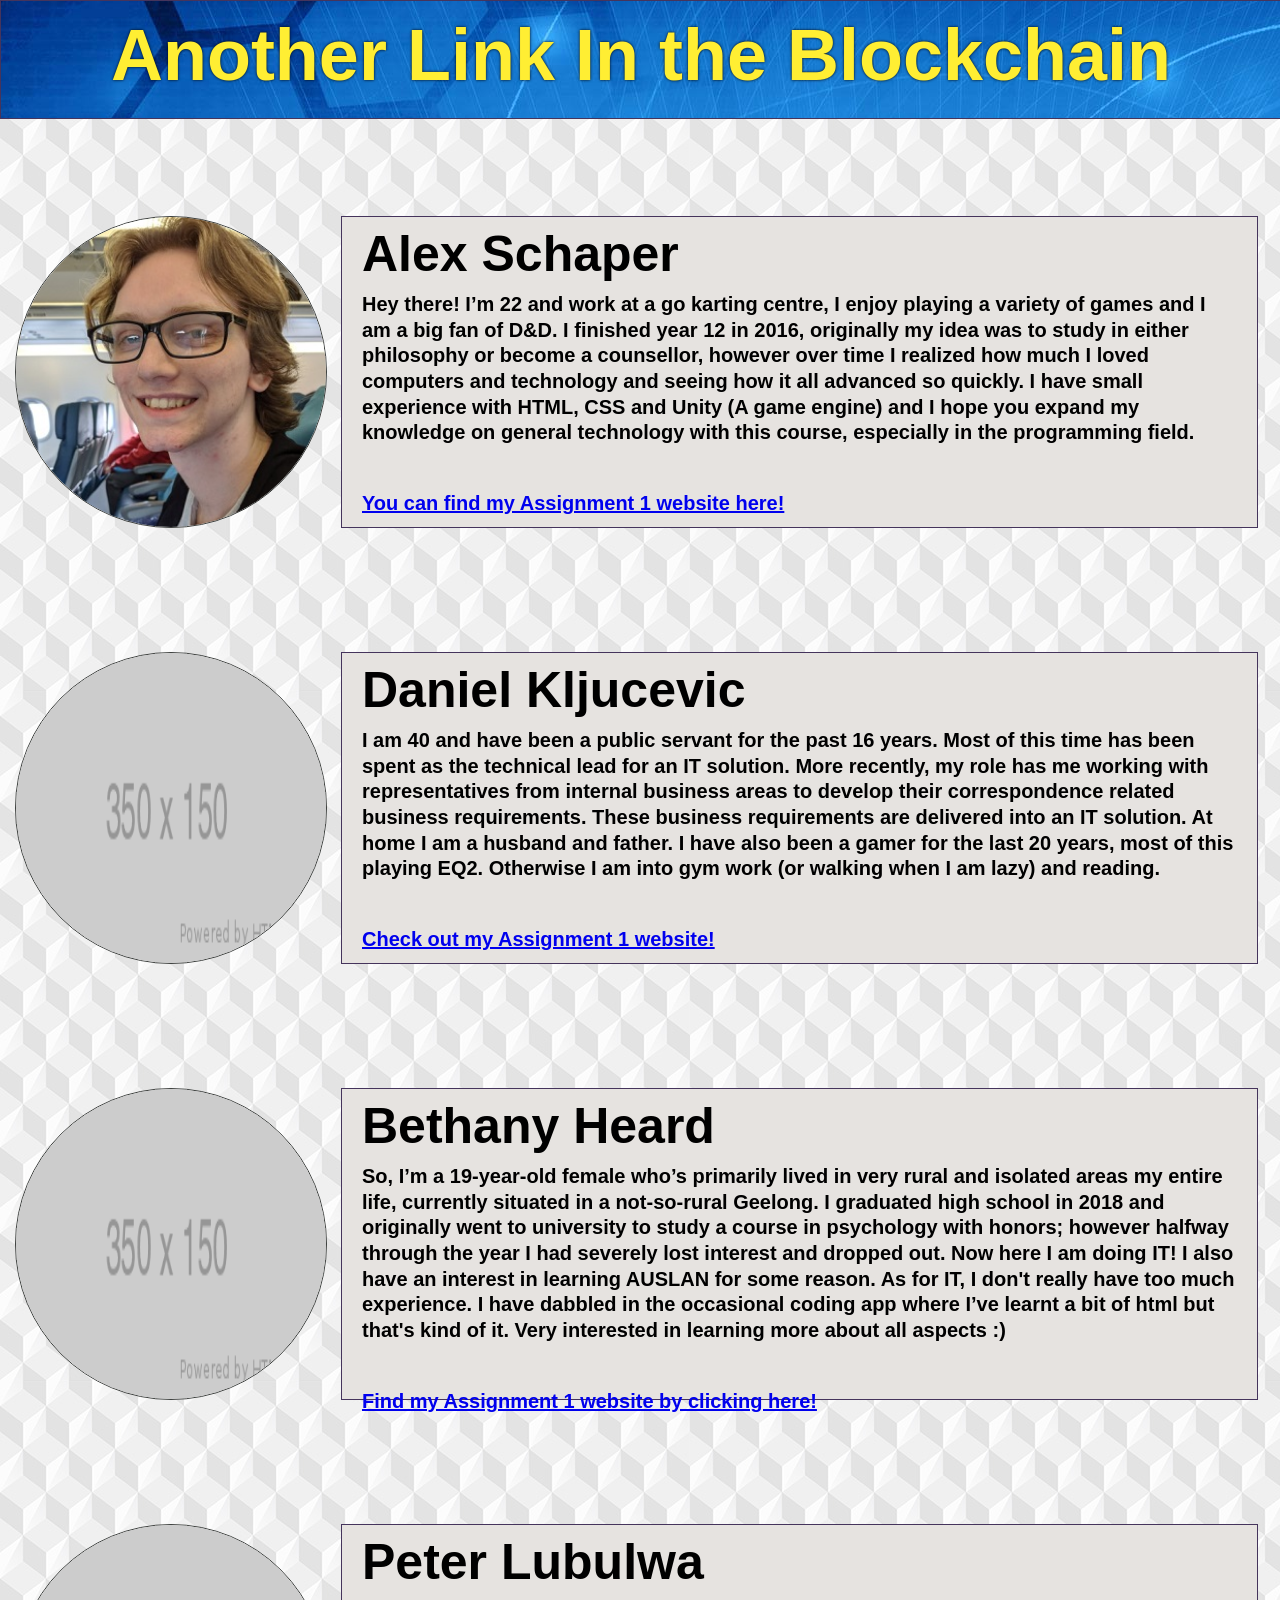
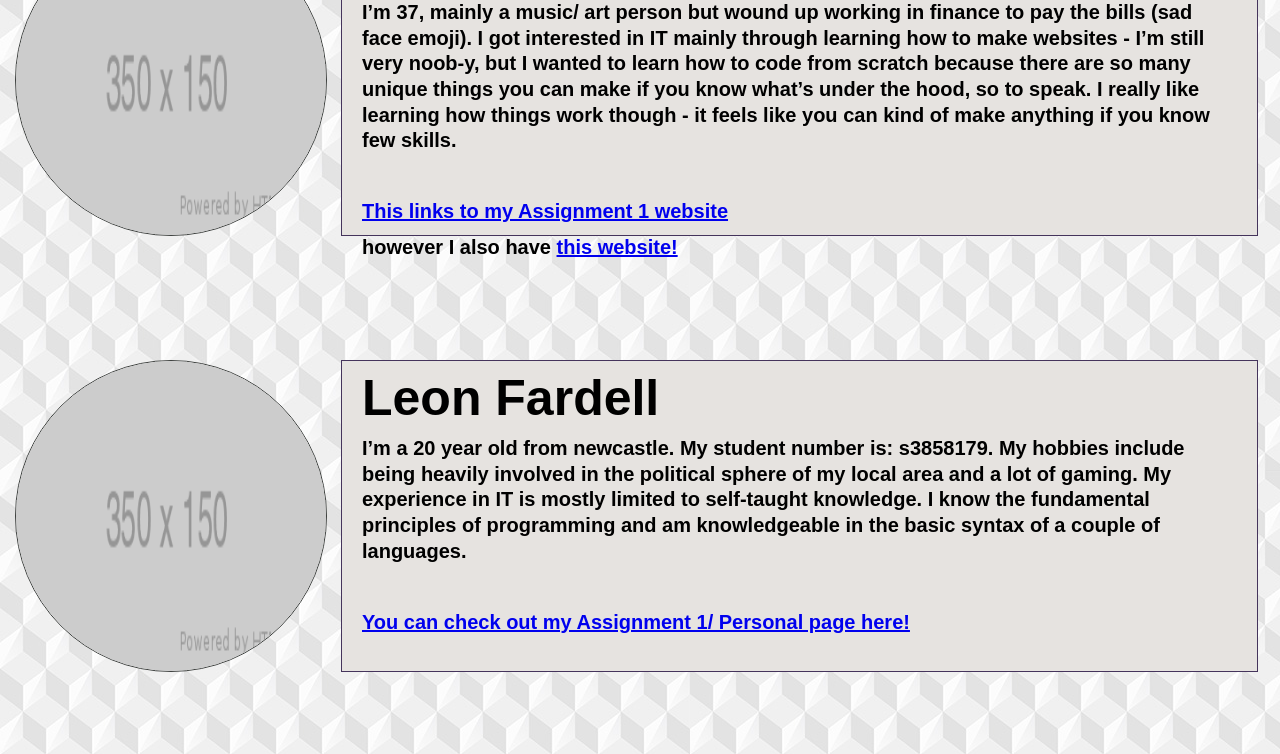
==== index.html @ 569a6cde "Changed home html to index.html" ====
<!DOCTYPE html>
<html lang="en" dir="ltr">
  <head>
    <meta charset="utf-8">
    <title>Another Link In the Blockchain</title>
    <link rel="stylesheet" href="css/style.css">
  </head>


  <header class="header">
    <div>
      <h1>Another Link In the Blockchain</h1>
    </div>
  </header>



  <body>




    <div class="container-whole">
      <div class="container-1">
          <img src="images/Alex.jpg" alt="" id="mainPicture">
          <section class="member">

            <h2>Alex Schaper</h2>
            <p>Hey there! I’m 22 and work at a go karting centre, I enjoy playing a variety of games and I am a big fan of D&D. I finished year 12 in 2016, originally my idea was to study in either philosophy or become a counsellor, however over time I realized how much I loved computers and  technology and seeing how it all advanced so quickly. I have small experience with HTML, CSS and Unity (A game engine) and I hope you expand my knowledge on general technology with this course, especially in the programming field.
            <p>
              <br>
            <p><a href="https://alexschaper.github.io/" target="_blank">You can find my Assignment 1 website here!</a></p>


          </section>
        </div>
        <div class="container-2">
          <img src="images/placeholder.png" alt="" id="mainPicture" >
          <section class="member">
            <h2>Daniel Kljucevic</h2>
            <p>I am 40 and have been a public servant for the past 16 years. Most of this time has been spent as the technical lead for an IT solution. More recently, my role has me working with representatives from internal business areas to develop their correspondence related business requirements. These business requirements are delivered into an IT solution. At home I am a husband and father. I have also been a gamer for the last 20 years, most of this playing EQ2. Otherwise I am into gym work (or walking when I am lazy) and reading.
            <p>
              <br>
            <p><a href="https://s3851555.github.io/SP12020DKAssignment1/" target="_blank">Check out my Assignment 1 website!</a></p>

          </section>
        </div>
        <div class="container-3">
          <img src="images/placeholder.png" alt="" id="mainPicture" >
          <section class="member">
            <h2>Bethany Heard</h2>
            <p>So, I’m a 19-year-old female who’s primarily lived in very rural and isolated areas my entire life, currently situated in a not-so-rural Geelong.  I graduated high school in 2018 and originally went to university to study a course in psychology with honors; however halfway through the year I had severely lost interest and dropped out. Now here I am doing IT! I also have an interest in learning AUSLAN for some reason. As for IT, I don't really have too much experience. I have dabbled in the occasional coding app where I’ve learnt a bit of html but that's kind of it. Very interested in learning more about all aspects :)
            <p>
              <br>
            <p><a href="https://bethheard.github.io/" target="_blank">Find my Assignment 1 website by clicking here!</a></p>

          </section>
        </div>
        <div class="container-4">
          <img src="images/placeholder.png" alt="" id="mainPicture" >
          <section class="member">
            <h2>Peter Lubulwa</h2>
            <p>I’m 37, mainly a music/ art person but wound up working in finance to pay the bills (sad face emoji). I got interested in IT mainly through learning how to make websites - I’m still very noob-y, but I wanted to learn how to code from scratch because there are so many unique things you can make if you know what’s under the hood, so to speak. I really like learning how things work though - it feels like you can kind of make anything if you know  few skills.
            <p>
              <br>
            <p><a href="https://plubulwa.github.io/#firstProject" target="_blank">This links to my Assignment 1 website  </a></p> <p>however I also have <a href="http://www.borrowedlinesmedia.com/" target="_blank">this website!</a></p>

          </section>
        </div>
        <div class="container-5">
          <img src="images/placeholder.png" alt="" id="mainPicture" >
          <section class="member">
            <h2>Leon Fardell</h2>
            <p>I’m a 20 year old from newcastle. My student number is: s3858179. My hobbies include being heavily involved in the political sphere of my local area and a lot of gaming. My experience in IT is mostly limited to self-taught knowledge. I know the fundamental principles of programming and am knowledgeable in the basic syntax of a couple of languages.
            <p>
              <br>
            <p><a href="https://sites.google.com/view/leonfardell-personal-profile/home" target="_blank">You can check out my Assignment 1/ Personal page here!</a></p>

          </section>
        </div>
    </div>

  </body>
</html>

<!-- Header: https://www.psdcodax.com/home/background-header-2/ -->
<!-- backgroundImage: https://www.uidownload.com/free-vectors/white-seamless-background-free-vector-426405 -->
---- css/style.css ----
*{padding:0;margin:0;}

#mainPicture{
  display: flex;

  margin-right: auto;
  margin-top: 0;
  border: 1px solid #3D403E;
  border-radius: 360px;

  height: 310px;
  width: 310px;





}


.header{
  position: fixed;
  color: #FFEE33;
  height: 13%;
  width: 100%;
  background-image: url('../images/headback3.jpg');
  margin-bottom: 10px;
  text-align: center;
  overflow: hidden;
  margin-top: 0;
  font-family: Arial, Helvetica, sans-serif;
  border: 1px solid #45345C;
}

.container-whole {
  padding-top: 12%;
  padding-left: 15px;
  padding-bottom: 20px;
  padding-right: 15px;
}

body{
  background-image: url('../images/backgroundImage.jpg');
  font-family: Arial, Helvetica, sans-serif;
  line-height:1.6em;
  margin: 0px;
  padding: 0px;

}

  h1{

    margin: auto;
    font-size: 8vh;
    font-weight: bold;
    margin-top: 1%;
    text-shadow: 0 0 3px #000000;


    line-height: normal;

    overflow: auto;

  }

  p{

padding-bottom: 10px;

  }

.member{

    margin: auto;
    width: 70%;
    height: 310px;
    background-color: #E6E3E0;
    float: right;
    border: 1px solid #45345C;
    font-size: 20px;
    font-weight: bold;
    padding: 0 20px;

  }

.container-1{
  display: flex;
  align-items: center;

  height: 436px;
}
h2{
  padding: 25px 0 ;
  font-size: 50px;
}

.container-2{
  display: flex;
  align-items: center;

  height: 436px;
}

.container-3{
  display: flex;
  align-items: center;

  height: 436px;
}

.container-4{
  display: flex;
  align-items: center;

  height: 436px;
}

.container-5{
  display: flex;
  align-items: center;
  
  height: 436px;
}
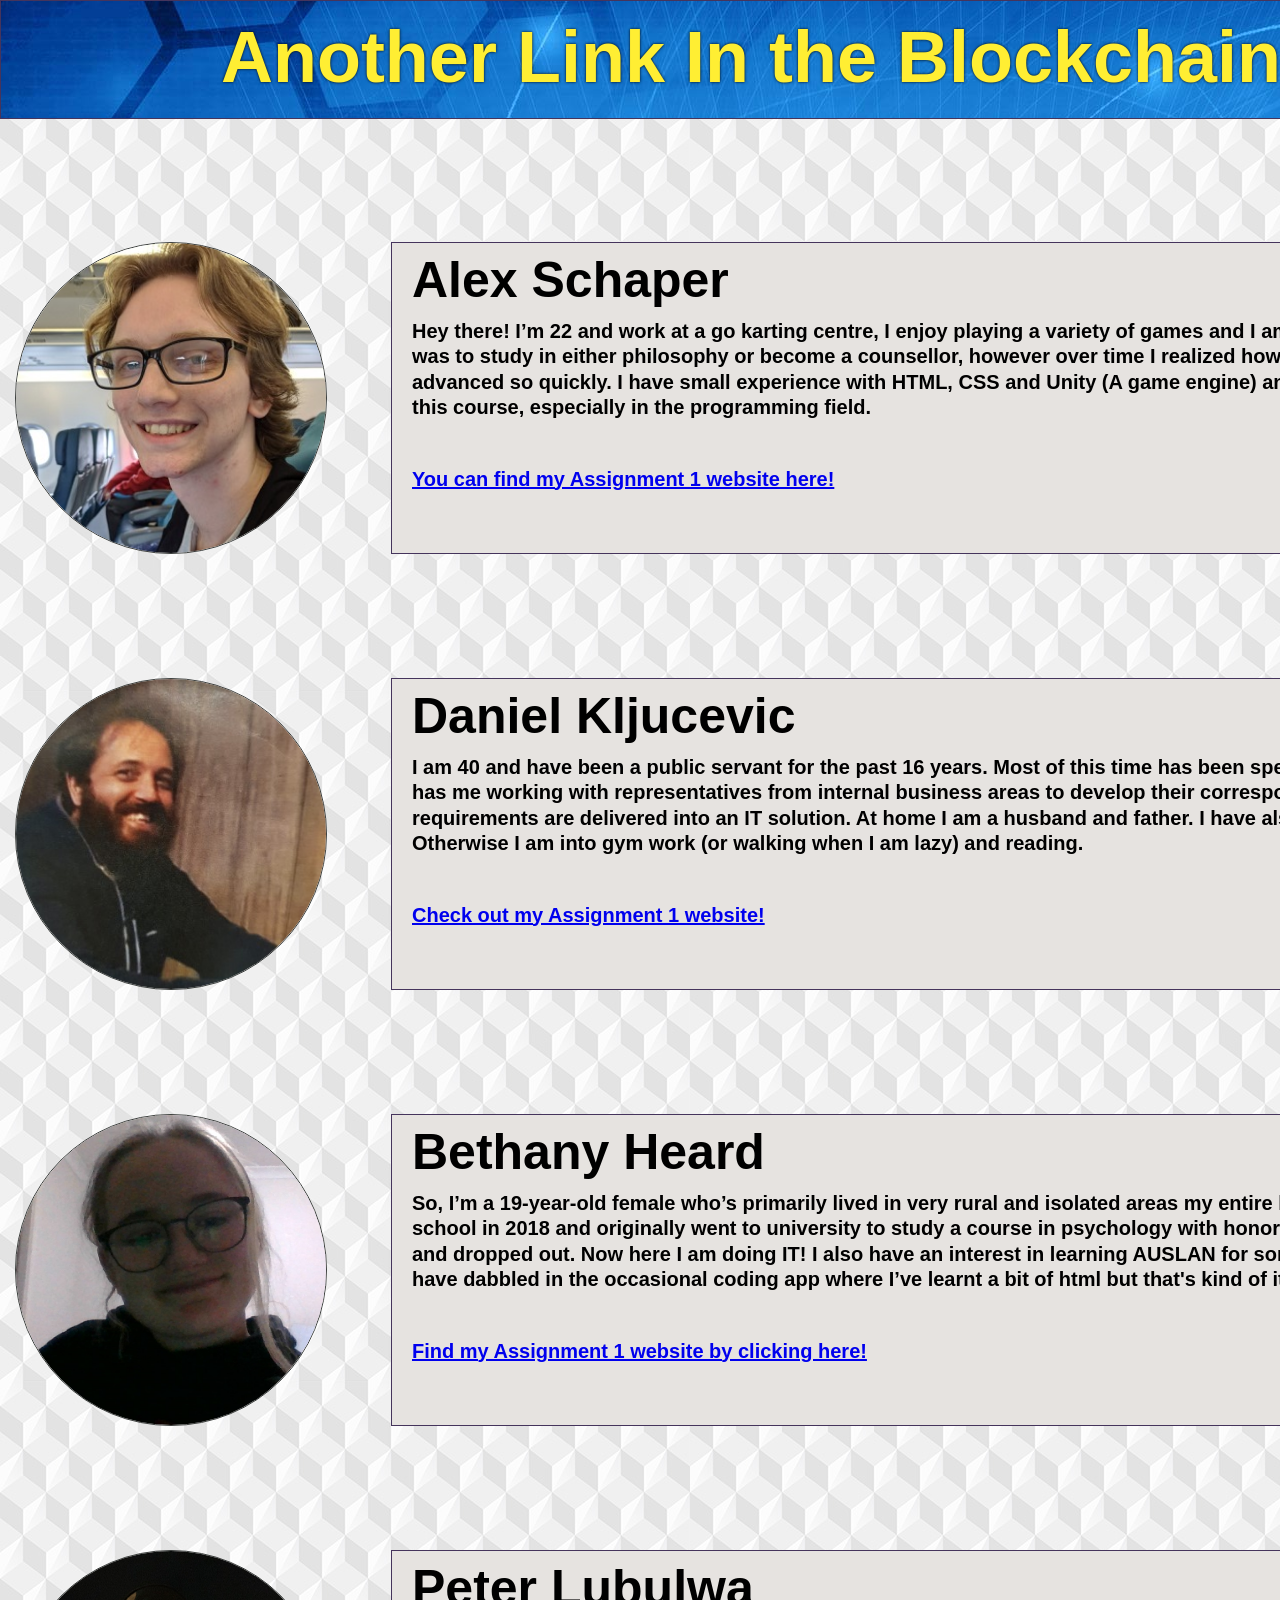
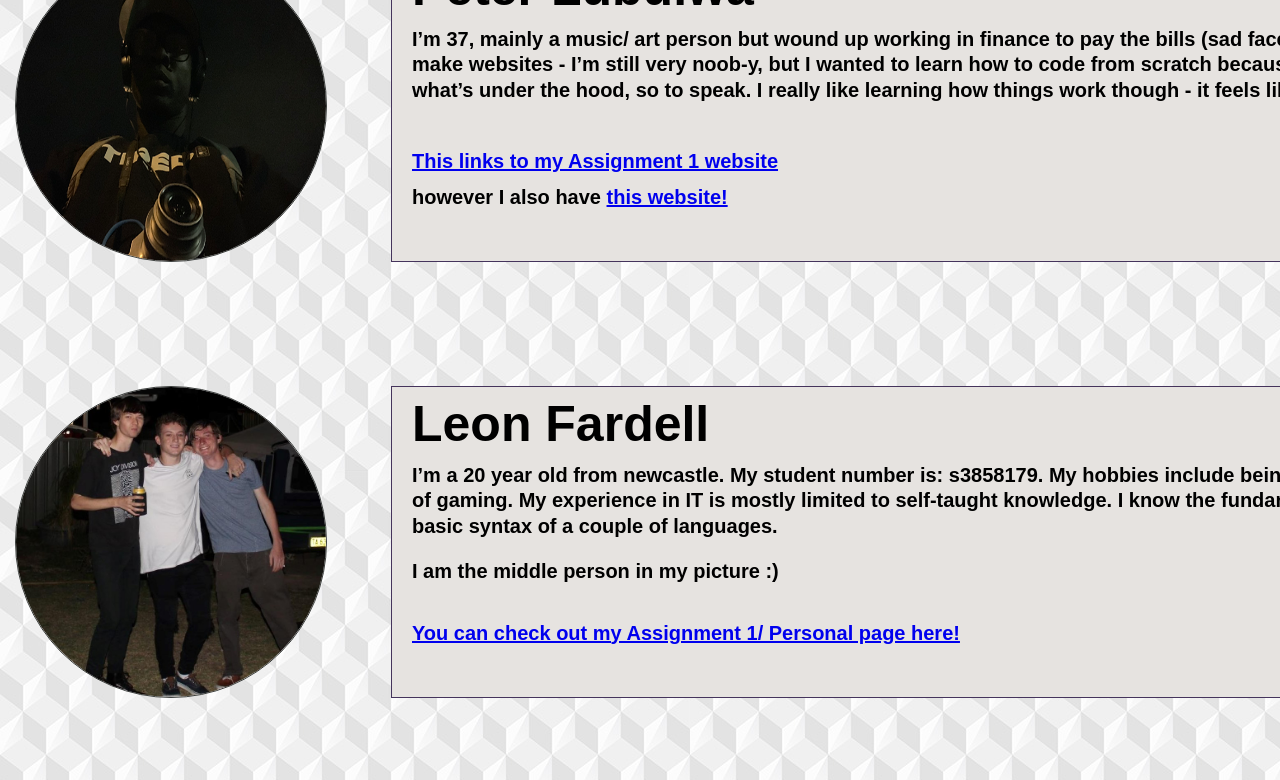
==== commit cf0cac7b: "Added pictures and made more responsive" ====
--- a/index.html
+++ b/index.html
@@ -4,6 +4,7 @@
     <meta charset="utf-8">
     <title>Another Link In the Blockchain</title>
     <link rel="stylesheet" href="css/style.css">
+    <meta name="viewport" content="width=device-width, initial-scale=1.0, minimum-scale=1.0">
   </head>
 
 
@@ -35,7 +36,7 @@
           </section>
         </div>
         <div class="container-2">
-          <img src="images/placeholder.png" alt="" id="mainPicture" >
+          <img src="images/Dan1.jpg" alt="" id="mainPicture" >
           <section class="member">
             <h2>Daniel Kljucevic</h2>
             <p>I am 40 and have been a public servant for the past 16 years. Most of this time has been spent as the technical lead for an IT solution. More recently, my role has me working with representatives from internal business areas to develop their correspondence related business requirements. These business requirements are delivered into an IT solution. At home I am a husband and father. I have also been a gamer for the last 20 years, most of this playing EQ2. Otherwise I am into gym work (or walking when I am lazy) and reading.
@@ -46,7 +47,7 @@
           </section>
         </div>
         <div class="container-3">
-          <img src="images/placeholder.png" alt="" id="mainPicture" >
+          <img src="images/beth.jpg" alt="" id="mainPicture" >
           <section class="member">
             <h2>Bethany Heard</h2>
             <p>So, I’m a 19-year-old female who’s primarily lived in very rural and isolated areas my entire life, currently situated in a not-so-rural Geelong.  I graduated high school in 2018 and originally went to university to study a course in psychology with honors; however halfway through the year I had severely lost interest and dropped out. Now here I am doing IT! I also have an interest in learning AUSLAN for some reason. As for IT, I don't really have too much experience. I have dabbled in the occasional coding app where I’ve learnt a bit of html but that's kind of it. Very interested in learning more about all aspects :)
@@ -57,7 +58,7 @@
           </section>
         </div>
         <div class="container-4">
-          <img src="images/placeholder.png" alt="" id="mainPicture" >
+          <img src="images/Peter.jpg" alt="" id="mainPicture" >
           <section class="member">
             <h2>Peter Lubulwa</h2>
             <p>I’m 37, mainly a music/ art person but wound up working in finance to pay the bills (sad face emoji). I got interested in IT mainly through learning how to make websites - I’m still very noob-y, but I wanted to learn how to code from scratch because there are so many unique things you can make if you know what’s under the hood, so to speak. I really like learning how things work though - it feels like you can kind of make anything if you know  few skills.
@@ -68,11 +69,12 @@
           </section>
         </div>
         <div class="container-5">
-          <img src="images/placeholder.png" alt="" id="mainPicture" >
+          <img src="images/Leon.jpg" alt="" id="mainPicture" >
           <section class="member">
             <h2>Leon Fardell</h2>
             <p>I’m a 20 year old from newcastle. My student number is: s3858179. My hobbies include being heavily involved in the political sphere of my local area and a lot of gaming. My experience in IT is mostly limited to self-taught knowledge. I know the fundamental principles of programming and am knowledgeable in the basic syntax of a couple of languages.
             <p>
+            <p>I am the middle person in my picture :)</p>
               <br>
             <p><a href="https://sites.google.com/view/leonfardell-personal-profile/home" target="_blank">You can check out my Assignment 1/ Personal page here!</a></p>
 
--- a/css/style.css
+++ b/css/style.css
@@ -118,6 +118,14 @@
 .container-5{
   display: flex;
   align-items: center;
-  
+
   height: 436px;
 }
+
+@media (max-width:1500px) {
+  *{
+    width: 1500px;
+    overflow: auto;
+  }
+
+}
